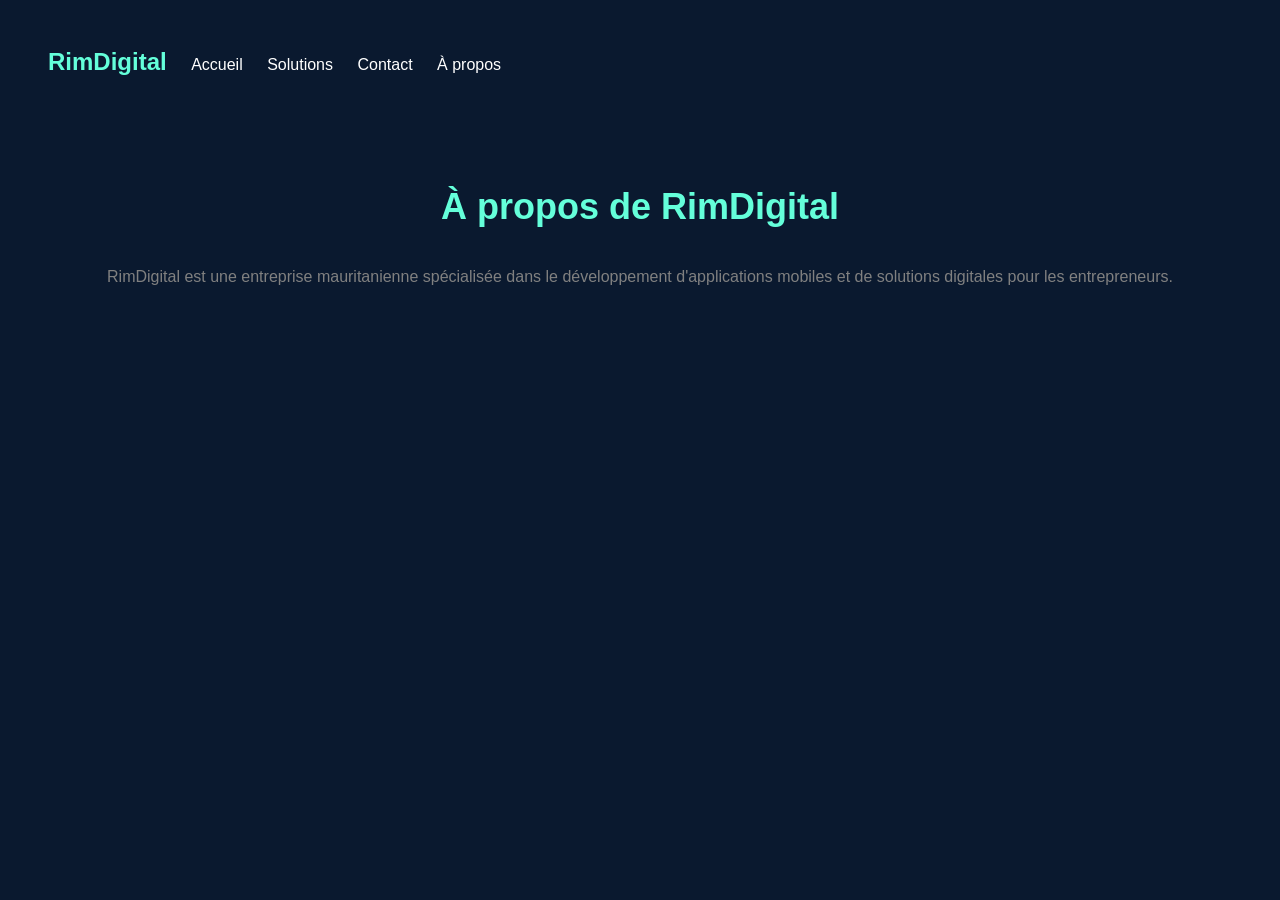
==== apropos.html @ 96265601 "Ajout solutions, apropos et navbar" ====
<!DOCTYPE html>
<html>
  <head>
    <title>RimDigital - À propos</title>
    <link rel="stylesheet" href="style.css">
  </head>
  <body>

    <header>
      <nav>
        <span class="logo">RimDigital</span>
        <a href="index.html">Accueil</a>
        <a href="solutions.html">Solutions</a>
        <a href="contact.html">Contact</a>
        <a href="apropos.html">À propos</a>
      </nav>
    </header>

    <section class="projets">
      <h2>À propos de RimDigital</h2>
      <p>RimDigital est une entreprise mauritanienne spécialisée dans le développement d'applications mobiles et de solutions digitales pour les entrepreneurs.</p>
    </section>

  </body>
</html>
---- style.css ----
body {
    background-color: #0a192f;
    font-family: Arial;
    padding: 20px;
  }
h1 {
color: #64ffda;
}

  p {
    color: gray;
    margin-bottom: 20px;
  }

.conteneur {
  max-width: 800px;
  margin: 0 auto;
  background-color: transparent; 
  text-align: center;
  padding-top: 80px;
  padding-bottom: 80px;
  border-radius: 10px;
}
header {
  background-color: #0a192f;
  padding: 20px;
  display: flex;
  justify-content: space-between;
  align-items: center;
}

.logo {
  color: #64ffda;
  font-size: 24px;
  font-weight: bold;
}

nav a {
  color: white;
  text-decoration: none;
  margin-left: 20px;
}
.bouton {
  background-color: #64ffda;
  color: #0a192f;
  padding: 12px 25px;
  border-radius: 5px;
  text-decoration: none;
  font-weight: bold;
}
.projets {
  padding: 60px 20px;
  text-align: center;
}

.projets h2 {
  color: #64ffda;
  font-size: 36px;
  margin-bottom: 40px;
}

.cartes {
  display: flex;
  gap: 20px;
  justify-content: center;
}

.carte {
  background-color: #112240;
  padding: 30px;
  border-radius: 10px;
  width: 250px;
  color: white;
}

.carte h3 {
  color: #64ffda;
  margin-bottom: 15px;
}
footer {
  background-color: #020c1b;
  color: gray;
  text-align: center;
  padding: 30px;
}
form {
  display: flex;
  flex-direction: column;
  gap: 15px;
  max-width: 500px;
  margin: 30px auto;
}

input, textarea {
  padding: 12px;
  border-radius: 5px;
  border: none;
  font-size: 16px;
}

textarea {
  height: 150px;
}

button {
  background-color: #64ffda;
  color: #0a192f;
  padding: 12px;
  border: none;
  border-radius: 5px;
  font-size: 16px;
  font-weight: bold;
  cursor: pointer;
}
/* ===== CARTES SOLUTIONS ===== */

.cartes {
  display: flex;
  gap: 20px;
  justify-content: center;
  flex-wrap: wrap;
}

.carte {
  background: #112240;
  border-radius: 14px;
  padding: 28px 24px;
  width: 220px;
  text-align: center;
  border: 1px solid transparent;
  transition: border-color 0.3s ease, box-shadow 0.3s ease;
}

.carte:hover {
  border-color: #64ffda;
  box-shadow: 0 8px 30px rgba(100, 255, 218, 0.15);
}

.carte-icone {
  font-size: 36px;
  margin-bottom: 14px;
  display: block;
}

.carte h3 {
  color: #64ffda;
  font-size: 18px;
  margin: 0 0 10px;
}

.carte p {
  color: #8892b0;
  font-size: 13px;
  line-height: 1.6;
  margin: 0 0 16px;
}

.badge {
  display: inline-block;
  padding: 4px 14px;
  border-radius: 20px;
  font-size: 12px;
  font-weight: 600;
}

.badge-dispo {
  background: rgba(39, 174, 96, 0.15);
  color: #27ae60;
  border: 1px solid rgba(39, 174, 96, 0.4);
}

.badge-construction {
  background: rgba(243, 156, 18, 0.15);
  color: #f39c12;
  border: 1px solid rgba(243, 156, 18, 0.4);
}
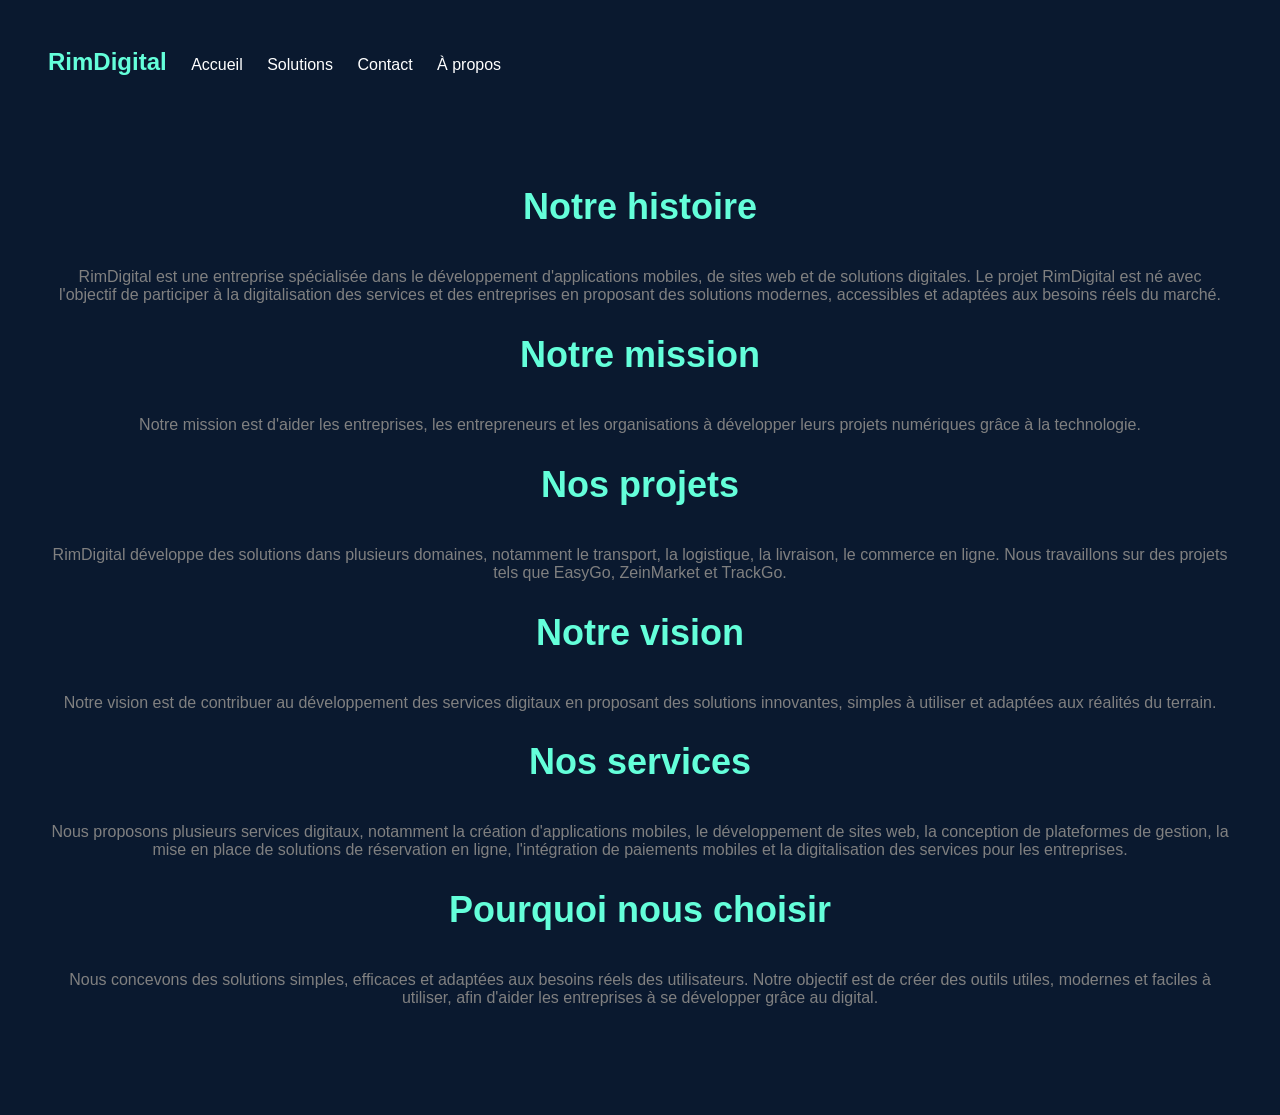
==== commit d1d0e6a2: "page apropos complete" ====
--- a/apropos.html
+++ b/apropos.html
@@ -17,9 +17,36 @@
     </header>
 
     <section class="projets">
-      <h2>À propos de RimDigital</h2>
-      <p>RimDigital est une entreprise mauritanienne spécialisée dans le développement d'applications mobiles et de solutions digitales pour les entrepreneurs.</p>
-    </section>
+  <h2>Notre histoire</h2>
+  <p>RimDigital est une entreprise spécialisée dans le développement d'applications
+  mobiles, de sites web et de solutions digitales. Le projet RimDigital est né
+  avec l'objectif de participer à la digitalisation des services et des entreprises
+  en proposant des solutions modernes, accessibles et adaptées aux besoins réels
+  du marché.</p>
+
+  <h2>Notre mission</h2>
+  <p>Notre mission est d'aider les entreprises, les entrepreneurs et les organisations
+  à développer leurs projets numériques grâce à la technologie.</p>
+
+  <h2>Nos projets</h2>
+  <p>RimDigital développe des solutions dans plusieurs domaines, notamment le transport,
+  la logistique, la livraison, le commerce en ligne. Nous travaillons sur des projets
+  tels que EasyGo, ZeinMarket et TrackGo.</p>
+
+  <h2>Notre vision</h2>
+  <p>Notre vision est de contribuer au développement des services digitaux en proposant
+  des solutions innovantes, simples à utiliser et adaptées aux réalités du terrain.</p>
+  <h2>Nos services</h2>
+  <p>Nous proposons plusieurs services digitaux, notamment la création d'applications mobiles,
+  le développement de sites web, la conception de plateformes de gestion, la mise en place
+  de solutions de réservation en ligne, l'intégration de paiements mobiles et la
+  digitalisation des services pour les entreprises.</p>
+
+  <h2>Pourquoi nous choisir</h2>
+  <p>Nous concevons des solutions simples, efficaces et adaptées aux besoins réels des
+  utilisateurs. Notre objectif est de créer des outils utiles, modernes et faciles à
+  utiliser, afin d'aider les entreprises à se développer grâce au digital.</p>
+</section>
 
   </body>
 </html>
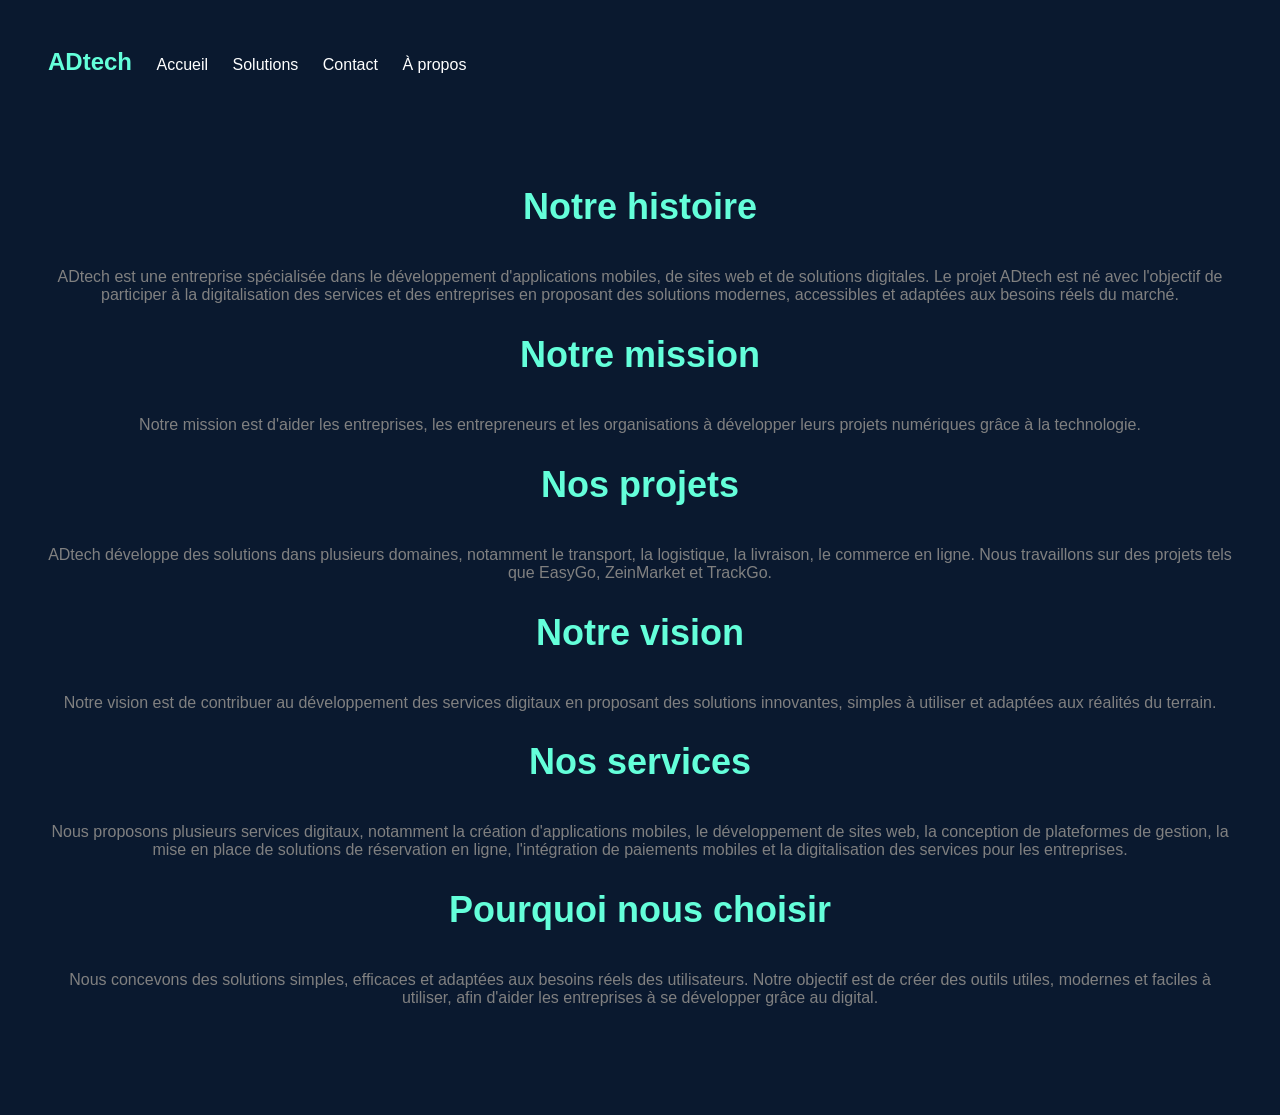
==== commit 4699b664: "changement nom ADtech" ====
--- a/apropos.html
+++ b/apropos.html
@@ -1,14 +1,14 @@
 <!DOCTYPE html>
 <html>
   <head>
-    <title>RimDigital - À propos</title>
+    <title>ADtech - À propos</title>
     <link rel="stylesheet" href="style.css">
   </head>
   <body>
 
     <header>
       <nav>
-        <span class="logo">RimDigital</span>
+        <span class="logo">ADtech</span>
         <a href="index.html">Accueil</a>
         <a href="solutions.html">Solutions</a>
         <a href="contact.html">Contact</a>
@@ -18,8 +18,8 @@
 
     <section class="projets">
   <h2>Notre histoire</h2>
-  <p>RimDigital est une entreprise spécialisée dans le développement d'applications
-  mobiles, de sites web et de solutions digitales. Le projet RimDigital est né
+  <p>ADtech est une entreprise spécialisée dans le développement d'applications
+  mobiles, de sites web et de solutions digitales. Le projet ADtech est né
   avec l'objectif de participer à la digitalisation des services et des entreprises
   en proposant des solutions modernes, accessibles et adaptées aux besoins réels
   du marché.</p>
@@ -29,7 +29,7 @@
   à développer leurs projets numériques grâce à la technologie.</p>
 
   <h2>Nos projets</h2>
-  <p>RimDigital développe des solutions dans plusieurs domaines, notamment le transport,
+  <p>ADtech développe des solutions dans plusieurs domaines, notamment le transport,
   la logistique, la livraison, le commerce en ligne. Nous travaillons sur des projets
   tels que EasyGo, ZeinMarket et TrackGo.</p>
 
--- a/style.css
+++ b/style.css
@@ -175,4 +175,21 @@
   background: rgba(243, 156, 18, 0.15);
   color: #f39c12;
   border: 1px solid rgba(243, 156, 18, 0.4);
+}
+/* ===== BOUTON WHATSAPP ===== */
+.bouton-whatsapp {
+  display: inline-block;
+  margin-top: 20px;
+  background: #25D366;
+  color: white;
+  padding: 14px 28px;
+  border-radius: 30px;
+  text-decoration: none;
+  font-weight: 600;
+  font-size: 16px;
+  transition: background 0.3s ease;
+}
+
+.bouton-whatsapp:hover {
+  background: #1ebe5d;
 }
